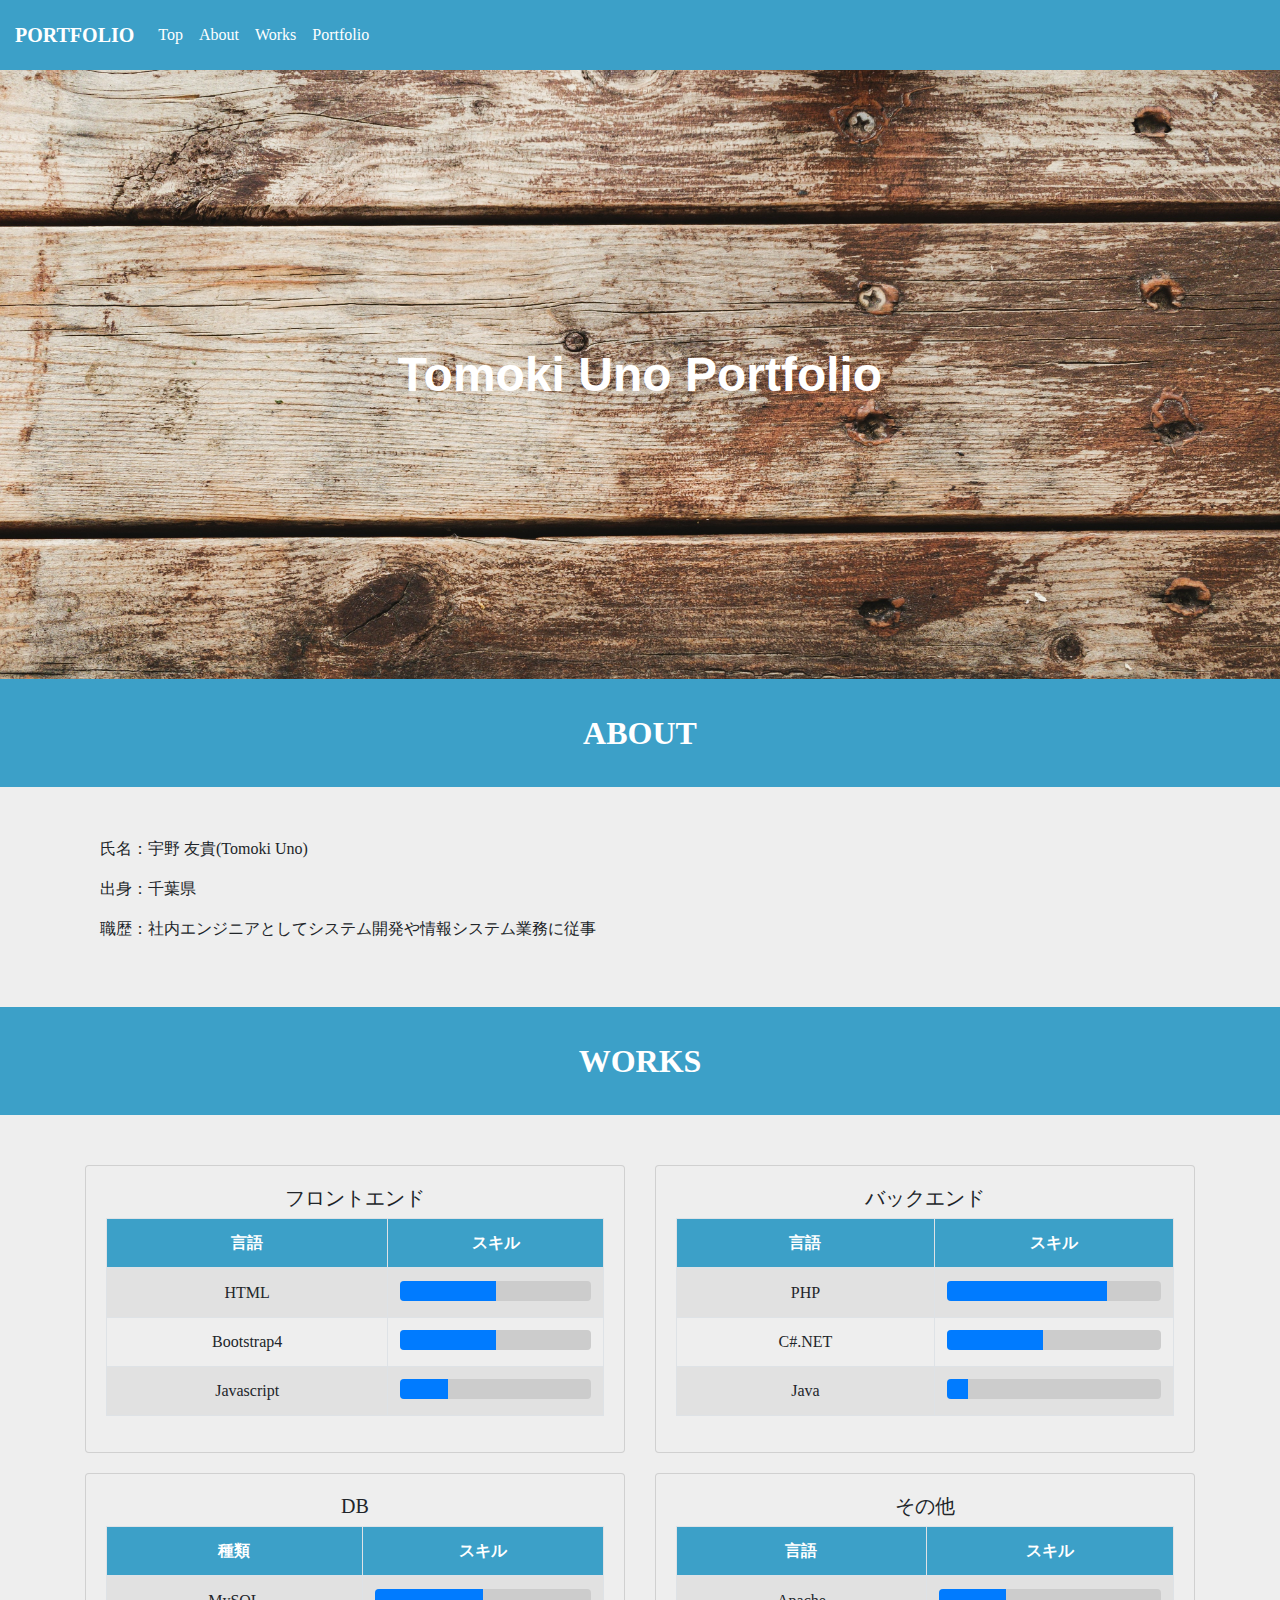
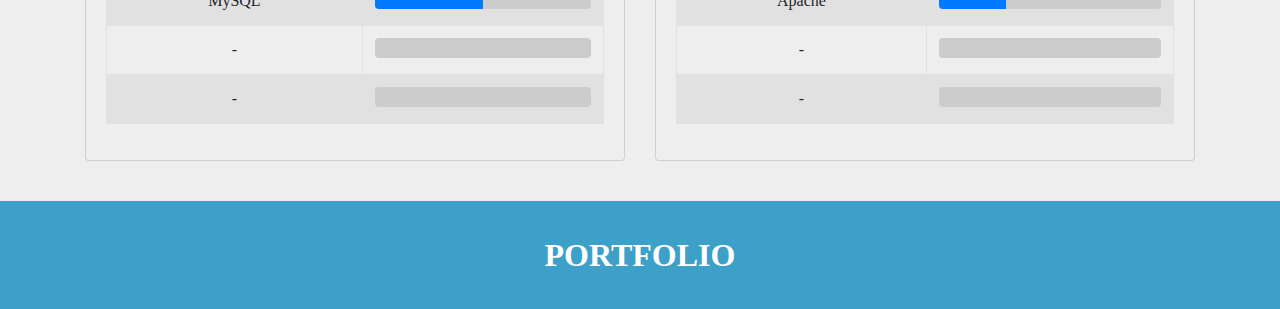
==== portfolio.html @ 9497e831 "更新20200306" ====
<!DOCTYPE html>
<html lang="ja">
  <head>
    <meta charset="utf-8">
    <meta http-equiv="X-UA-Compatible" content="IE=edge">
    <meta name="viewport" content="width=device-width, initial-scale=1">
    <title>t-uno-bmc's portfolio</title>
    <link href="bootstrap4/css/bootstrap.min.css" rel="stylesheet">
    <link href="bootstrap4/css/portfolios.css" rel="stylesheet">
    <script src="https://ajax.googleapis.com/ajax/libs/jquery/1.11.3/jquery.min.js"></script>
    <script src="https://code.jquery.com/jquery-3.3.1.slim.min.js" integrity="sha384-q8i/X+965DzO0rT7abK41JStQIAqVgRVzpbzo5smXKp4YfRvH+8abtTE1Pi6jizo" crossorigin="anonymous"></script>
    <script src="https://cdnjs.cloudflare.com/ajax/libs/popper.js/1.14.6/umd/popper.min.js" integrity="sha384-wHAiFfRlMFy6i5SRaxvfOCifBUQy1xHdJ/yoi7FRNXMRBu5WHdZYu1hA6ZOblgut" crossorigin="anonymous"></script>
    <script src="https://stackpath.bootstrapcdn.com/bootstrap/4.2.1/js/bootstrap.min.js" integrity="sha384-B0UglyR+jN6CkvvICOB2joaf5I4l3gm9GU6Hc1og6Ls7i6U/mkkaduKaBhlAXv9k" crossorigin="anonymous"></script>
    <script src="bootstrap4/js/bootstrap.min.js"></script>
  </head>
  <body>

    <header class="sticky-top">
      <nav class="navbar navbar-expand-xl navbar-light" id="tunopftop" style="padding: 15px; background-color: #3ca0c8;">
        <span class="navbar-brand"><font color="white">PORTFOLIO</font></span>
        <button class="navbar-toggler" type="button" data-toggle="collapse" data-target="#navbarNav" aria-controls="navbarNav" aria-expanded="false" aria-label="Toggle navigation">
          <span class="navbar-toggler-icon"></span>
        </button>
        <div class="collapse navbar-collapse" id="navbarNav">
          <div class="text-center">
            <ul class="navbar-nav">
              <li class="nav-item">
                <a class="nav-link" href="#tunopftop"><font color="white">Top</font></a>
              </li>
              <li class="nav-item">
                <a class="nav-link" href="#tunopfabout"><font color="white">About</font></a>
              </li>
              <li class="nav-item">
                <a class="nav-link" href=""><font color="white">Works</font></a>
              </li>
              <li class="nav-item">
                <a class="nav-link" href=""><font color="white">Portfolio</font></a>
              </li>
            </ul>
          </div>
        </div>
      </nav>
    </header>

    <div class="potitle">
      <img src="./portfolioimg/flooringwood.jpg">
      <span>Tomoki Uno Portfolio</span>
    </div>

    <div class="cotitle text-center" id="tunopfabout" style="padding:30px;">
      <span style="color: white;">ABOUT</span>
    </div>

    <div class="text-left wordcontents" style="background-color: #eee; padding-top: 50px; padding-bottom: 50px;">
      <div class="container">
        <div class="col-12 mx-auto">
          <p>氏名：宇野 友貴(Tomoki Uno)</p>
          <p>出身：千葉県</p>
          <p>職歴：社内エンジニアとしてシステム開発や情報システム業務に従事</p>
        </div>
      </div>
    </div>

    <div class="cotitle text-center" id="tunopfabout" style="padding:30px;">
      <span style="color: white;">WORKS</span>
    </div>

    <div style="background-color: #eee; padding-top: 10px; padding-bottom: 40px;">
      <div class="container" style="padding-top: 20px;">
        <div class="row">
          <div class="col-12 col-xl-6" style="padding-top: 20px;">
            <div class="card text-center" style="background-color: #eee">
              <div class="card-body">
                <h5>フロントエンド</h5>
                  <div class="table-responsive text-nowrap text-center">
                   <table class="table table-striped table-bordered">
                     <thead class="text-white">
                       <tr>
                         <th scope="col" style="background-color: #3ca0c8;">言語</th>
                         <th scope="col" style="background-color: #3ca0c8;">スキル</th>
                       </tr>
                     </thead>
                     <tbody>
                       <tr>
                         <td>HTML</td>
                         <td>
                           <div class="progress" style="background-color: #ccc; height: 20px;">
                            <div class="progress-bar" role="progressbar" style="width: 50%" aria-valuenow="50" aria-valuemin="0" aria-valuemax="100"></div>
                          </div>
                        </td>
                       </tr>
                       <tr>
                         <td>Bootstrap4</td>
                         <td>
                           <div class="progress" style="background-color: #ccc; height: 20px;">
                            <div class="progress-bar" role="progressbar" style="width: 50%" aria-valuenow="50" aria-valuemin="0" aria-valuemax="100"></div>
                          </div>
                         </td>
                       </tr>
                       <tr>
                         <td>Javascript</td>
                         <td>
                           <div class="progress" style="background-color: #ccc; height: 20px;">
                            <div class="progress-bar" role="progressbar" style="width: 25%" aria-valuenow="50" aria-valuemin="0" aria-valuemax="100"></div>
                          </div>
                         </td>
                       </tr>
                     </tbody>
                   </table>
                 </div>
              </div>
            </div>
          </div>

          <div class="col-12 col-xl-6" style="padding-top: 20px;">
            <div class="card text-center" style="background-color: #eee">
              <div class="card-body">
                <h5>バックエンド</h5>
                <div class="table-responsive text-nowrap text-center">
                 <table class="table table-striped table-bordered">
                   <thead class="text-white">
                     <tr>
                       <th scope="col" style="background-color: #3ca0c8;">言語</th>
                       <th scope="col" style="background-color: #3ca0c8;">スキル</th>
                     </tr>
                   </thead>
                   <tbody>
                     <tr>
                       <td>PHP</td>
                       <td>
                         <div class="progress" style="background-color: #ccc; height: 20px;">
                          <div class="progress-bar" role="progressbar" style="width: 75%" aria-valuenow="50" aria-valuemin="0" aria-valuemax="100"></div>
                        </div>
                       </td>
                     </tr>
                     <tr>
                       <td>C#.NET</td>
                       <td>
                         <div class="progress" style="background-color: #ccc; height: 20px;">
                          <div class="progress-bar" role="progressbar" style="width: 45%" aria-valuenow="50" aria-valuemin="0" aria-valuemax="100"></div>
                        </div>
                       </td>
                     </tr>
                     <tr>
                       <td>Java</td>
                       <td>
                         <div class="progress" style="background-color: #ccc; height: 20px;">
                          <div class="progress-bar" role="progressbar" style="width: 10%" aria-valuenow="50" aria-valuemin="0" aria-valuemax="100"></div>
                        </div>
                       </td>
                     </tr>
                   </tbody>
                 </table>
               </div>
              </div>
            </div>
          </div>

          <div class="col-12 col-xl-6" style="padding-top: 20px;">
            <div class="card text-center" style="background-color: #eee">
              <div class="card-body">
                <h5>DB</h5>
                <div class="table-responsive text-nowrap text-center">
                 <table class="table table-striped table-bordered">
                   <thead class="text-white">
                     <tr>
                       <th scope="col" style="background-color: #3ca0c8;">種類</th>
                       <th scope="col" style="background-color: #3ca0c8;">スキル</th>
                     </tr>
                   </thead>
                   <tbody>
                     <tr>
                       <td>MySQL</td>
                       <td>
                         <div class="progress" style="background-color: #ccc; height: 20px;">
                          <div class="progress-bar" role="progressbar" style="width: 50%" aria-valuenow="50" aria-valuemin="0" aria-valuemax="100"></div>
                        </div>
                       </td>
                     </tr>
                     <tr>
                       <td>-</td>
                       <td>
                         <div class="progress" style="background-color: #ccc; height: 20px;">
                          <div class="progress-bar" role="progressbar" style="width: 0%" aria-valuenow="50" aria-valuemin="0" aria-valuemax="100"></div>
                        </div>
                       </td>
                     </tr>
                     <tr>
                       <td>-</td>
                       <td>
                         <div class="progress" style="background-color: #ccc; height: 20px;">
                          <div class="progress-bar" role="progressbar" style="width: 0%" aria-valuenow="50" aria-valuemin="0" aria-valuemax="100"></div>
                        </div>
                       </td>
                     </tr>
                   </tbody>
                 </table>
               </div>
              </div>
            </div>
          </div>

          <div class="col-12 col-xl-6" style="padding-top: 20px;">
            <div class="card text-center" style="background-color: #eee">
              <div class="card-body">
                <h5>その他</h5>
                <div class="table-responsive text-nowrap text-center">
                 <table class="table table-striped table-bordered">
                   <thead class="text-white">
                     <tr>
                       <th scope="col" style="background-color: #3ca0c8;">言語</th>
                       <th scope="col" style="background-color: #3ca0c8;">スキル</th>
                     </tr>
                   </thead>
                   <tbody>
                     <tr>
                       <td>Apache</td>
                       <td>
                         <div class="progress" style="background-color: #ccc; height: 20px;">
                          <div class="progress-bar" role="progressbar" style="width: 30%" aria-valuenow="50" aria-valuemin="0" aria-valuemax="100"></div>
                        </div>
                       </td>
                     </tr>
                     <tr>
                       <td>-</td>
                       <td>
                         <div class="progress" style="background-color: #ccc; height: 20px;">
                          <div class="progress-bar" role="progressbar" style="width: 0%" aria-valuenow="50" aria-valuemin="0" aria-valuemax="100"></div>
                        </div>
                       </td>
                     </tr>
                     <tr>
                       <td>-</td>
                       <td>
                         <div class="progress" style="background-color: #ccc; height: 20px;">
                          <div class="progress-bar" role="progressbar" style="width: 0%" aria-valuenow="50" aria-valuemin="0" aria-valuemax="100"></div>
                        </div>
                       </td>
                     </tr>
                   </tbody>
                 </table>
               </div>
              </div>
            </div>
          </div>
        </div>
      </div>
    </div>

    <div class="cotitle text-center" id="tunopfabout" style="padding:30px;">
      <span style="color: white;">PORTFOLIO</span>
    </div>

  </body>
</html>
---- bootstrap4/css/portfolios.css ----
@charset "UTF-8";

body {
  background-color: #3ca0c8;
  font-family :Quicksand, 'Meiryo UI';
}

ul {
  list-style: none;
}

nav span {
  font-weight: bold;
}

progress {
  background-color: #ddd;
}

.potitle {
  position: relative;
}

.potitle span {
  position: absolute;
  color: white;
  font-weight: bold;
  font-size: 3em;
  font-family :Quicksand, sans-serif;
  -ms-transform: translate(-50%,-50%);
  -webkit-transform: translate(-50%,-50%);
  transform: translate(-50%,-50%);
  margin:0;
  padding:0;
  top: 50%;
  left: 50%;
}

.potitle img {
  width: 100%;
}

.cotitle span {
  font-weight: bold;
  font-size: 2em;
}

.card {
  background-color: #eee;
}

.table tr {
  text-align: center;
  vertical-align: middle;
}
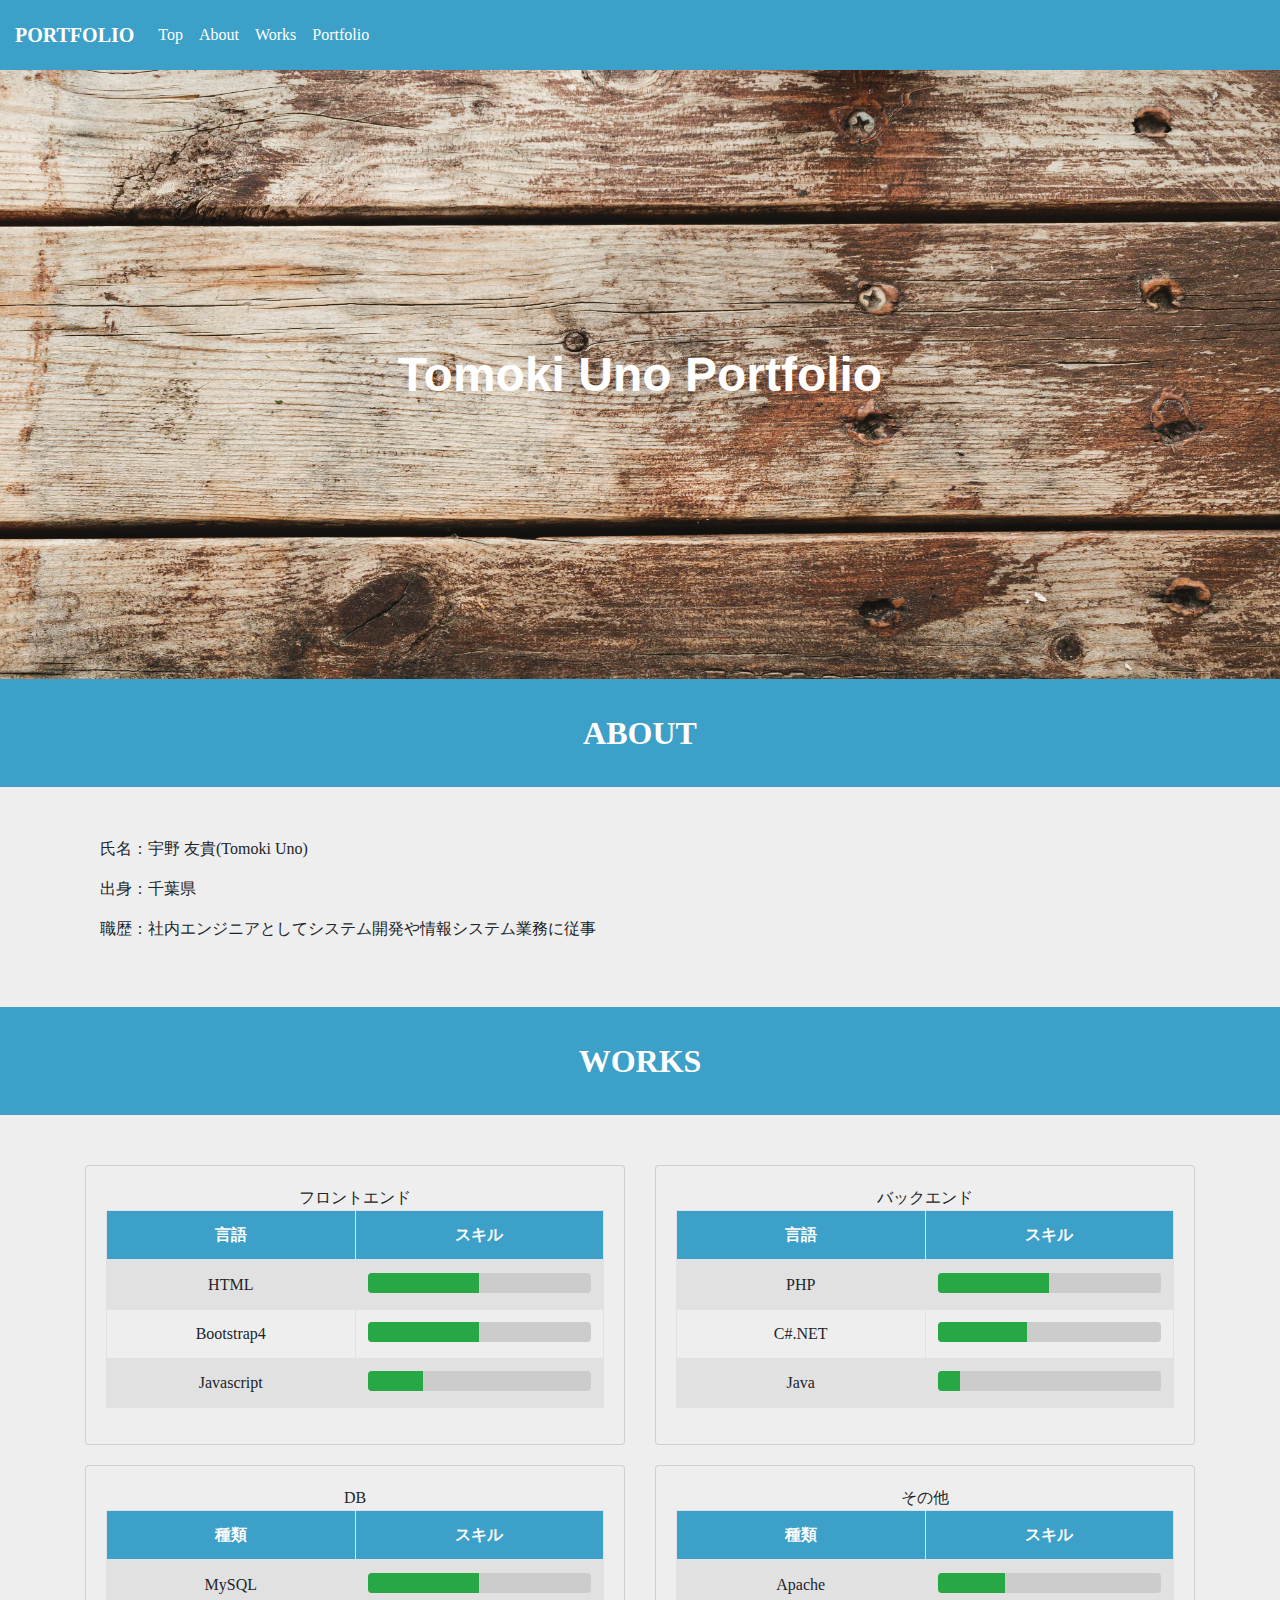
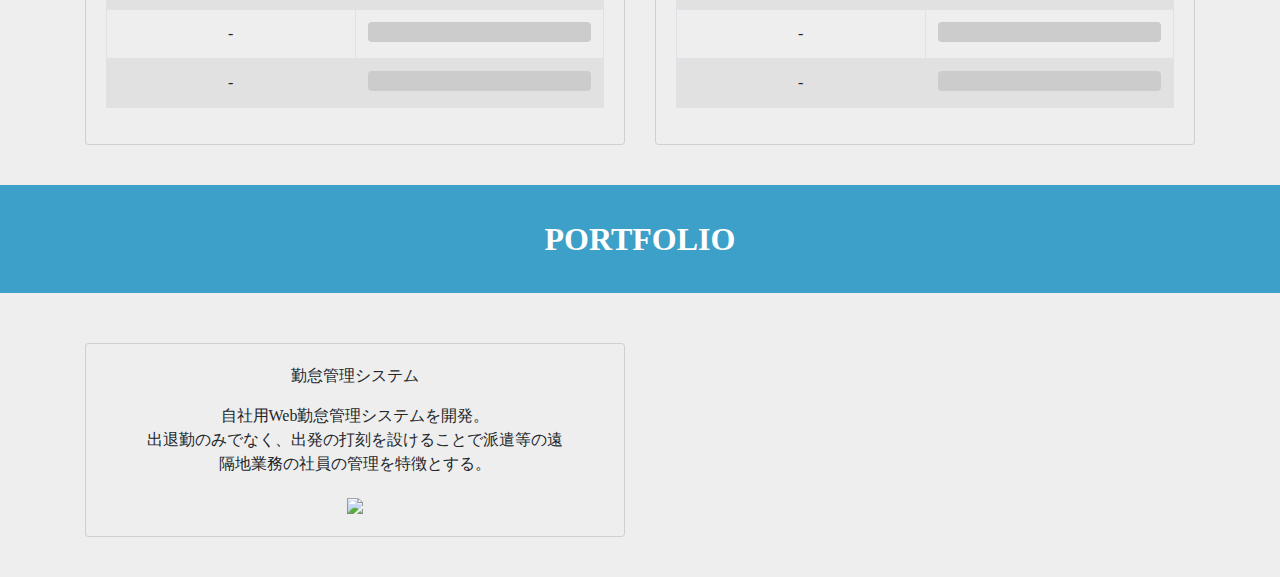
==== commit 4fbb03bb: "20200308" ====
--- a/portfolio.html
+++ b/portfolio.html
@@ -11,8 +11,8 @@
     <script src="https://code.jquery.com/jquery-3.3.1.slim.min.js" integrity="sha384-q8i/X+965DzO0rT7abK41JStQIAqVgRVzpbzo5smXKp4YfRvH+8abtTE1Pi6jizo" crossorigin="anonymous"></script>
     <script src="https://cdnjs.cloudflare.com/ajax/libs/popper.js/1.14.6/umd/popper.min.js" integrity="sha384-wHAiFfRlMFy6i5SRaxvfOCifBUQy1xHdJ/yoi7FRNXMRBu5WHdZYu1hA6ZOblgut" crossorigin="anonymous"></script>
     <script src="https://stackpath.bootstrapcdn.com/bootstrap/4.2.1/js/bootstrap.min.js" integrity="sha384-B0UglyR+jN6CkvvICOB2joaf5I4l3gm9GU6Hc1og6Ls7i6U/mkkaduKaBhlAXv9k" crossorigin="anonymous"></script>
-    <script src="bootstrap4/js/bootstrap.min.js"></script>
   </head>
+  <script src="bootstrap4/js/bootstrap.min.js"></script>
   <body>
 
     <header class="sticky-top">
@@ -71,13 +71,13 @@
           <div class="col-12 col-xl-6" style="padding-top: 20px;">
             <div class="card text-center" style="background-color: #eee">
               <div class="card-body">
-                <h5>フロントエンド</h5>
+                <span class="tabletitle">フロントエンド</span>
                   <div class="table-responsive text-nowrap text-center">
                    <table class="table table-striped table-bordered">
                      <thead class="text-white">
                        <tr>
-                         <th scope="col" style="background-color: #3ca0c8;">言語</th>
-                         <th scope="col" style="background-color: #3ca0c8;">スキル</th>
+                         <th scope="col" style="width: 50%; background-color: #3ca0c8;">言語</th>
+                         <th scope="col" style="width: 50%; background-color: #3ca0c8;">スキル</th>
                        </tr>
                      </thead>
                      <tbody>
@@ -85,7 +85,7 @@
                          <td>HTML</td>
                          <td>
                            <div class="progress" style="background-color: #ccc; height: 20px;">
-                            <div class="progress-bar" role="progressbar" style="width: 50%" aria-valuenow="50" aria-valuemin="0" aria-valuemax="100"></div>
+                            <div class="progress-bar bg-success" role="progressbar" style="width: 50%" aria-valuenow="50" aria-valuemin="0" aria-valuemax="100"></div>
                           </div>
                         </td>
                        </tr>
@@ -93,7 +93,7 @@
                          <td>Bootstrap4</td>
                          <td>
                            <div class="progress" style="background-color: #ccc; height: 20px;">
-                            <div class="progress-bar" role="progressbar" style="width: 50%" aria-valuenow="50" aria-valuemin="0" aria-valuemax="100"></div>
+                            <div class="progress-bar bg-success" role="progressbar" style="width: 50%" aria-valuenow="50" aria-valuemin="0" aria-valuemax="100"></div>
                           </div>
                          </td>
                        </tr>
@@ -101,7 +101,7 @@
                          <td>Javascript</td>
                          <td>
                            <div class="progress" style="background-color: #ccc; height: 20px;">
-                            <div class="progress-bar" role="progressbar" style="width: 25%" aria-valuenow="50" aria-valuemin="0" aria-valuemax="100"></div>
+                            <div class="progress-bar bg-success" role="progressbar" style="width: 25%" aria-valuenow="50" aria-valuemin="0" aria-valuemax="100"></div>
                           </div>
                          </td>
                        </tr>
@@ -115,13 +115,13 @@
           <div class="col-12 col-xl-6" style="padding-top: 20px;">
             <div class="card text-center" style="background-color: #eee">
               <div class="card-body">
-                <h5>バックエンド</h5>
+                <span class="tabletitle">バックエンド</span>
                 <div class="table-responsive text-nowrap text-center">
                  <table class="table table-striped table-bordered">
                    <thead class="text-white">
                      <tr>
-                       <th scope="col" style="background-color: #3ca0c8;">言語</th>
-                       <th scope="col" style="background-color: #3ca0c8;">スキル</th>
+                       <th scope="col" style="width: 50%; background-color: #3ca0c8;">言語</th>
+                       <th scope="col" style="width: 50%; background-color: #3ca0c8;">スキル</th>
                      </tr>
                    </thead>
                    <tbody>
@@ -129,7 +129,7 @@
                        <td>PHP</td>
                        <td>
                          <div class="progress" style="background-color: #ccc; height: 20px;">
-                          <div class="progress-bar" role="progressbar" style="width: 75%" aria-valuenow="50" aria-valuemin="0" aria-valuemax="100"></div>
+                          <div class="progress-bar bg-success" role="progressbar" style="width: 50%" aria-valuenow="50" aria-valuemin="0" aria-valuemax="100"></div>
                         </div>
                        </td>
                      </tr>
@@ -137,7 +137,7 @@
                        <td>C#.NET</td>
                        <td>
                          <div class="progress" style="background-color: #ccc; height: 20px;">
-                          <div class="progress-bar" role="progressbar" style="width: 45%" aria-valuenow="50" aria-valuemin="0" aria-valuemax="100"></div>
+                          <div class="progress-bar bg-success" role="progressbar" style="width: 40%" aria-valuenow="50" aria-valuemin="0" aria-valuemax="100"></div>
                         </div>
                        </td>
                      </tr>
@@ -145,7 +145,7 @@
                        <td>Java</td>
                        <td>
                          <div class="progress" style="background-color: #ccc; height: 20px;">
-                          <div class="progress-bar" role="progressbar" style="width: 10%" aria-valuenow="50" aria-valuemin="0" aria-valuemax="100"></div>
+                          <div class="progress-bar bg-success" role="progressbar" style="width: 10%" aria-valuenow="50" aria-valuemin="0" aria-valuemax="100"></div>
                         </div>
                        </td>
                      </tr>
@@ -159,13 +159,13 @@
           <div class="col-12 col-xl-6" style="padding-top: 20px;">
             <div class="card text-center" style="background-color: #eee">
               <div class="card-body">
-                <h5>DB</h5>
+                <span class="tabletitle">DB</span>
                 <div class="table-responsive text-nowrap text-center">
                  <table class="table table-striped table-bordered">
                    <thead class="text-white">
                      <tr>
-                       <th scope="col" style="background-color: #3ca0c8;">種類</th>
-                       <th scope="col" style="background-color: #3ca0c8;">スキル</th>
+                       <th scope="col" style="width: 50%; background-color: #3ca0c8;">種類</th>
+                       <th scope="col" style="width: 50%; background-color: #3ca0c8;">スキル</th>
                      </tr>
                    </thead>
                    <tbody>
@@ -173,23 +173,23 @@
                        <td>MySQL</td>
                        <td>
                          <div class="progress" style="background-color: #ccc; height: 20px;">
-                          <div class="progress-bar" role="progressbar" style="width: 50%" aria-valuenow="50" aria-valuemin="0" aria-valuemax="100"></div>
-                        </div>
-                       </td>
-                     </tr>
-                     <tr>
-                       <td>-</td>
-                       <td>
-                         <div class="progress" style="background-color: #ccc; height: 20px;">
-                          <div class="progress-bar" role="progressbar" style="width: 0%" aria-valuenow="50" aria-valuemin="0" aria-valuemax="100"></div>
-                        </div>
-                       </td>
-                     </tr>
-                     <tr>
-                       <td>-</td>
-                       <td>
-                         <div class="progress" style="background-color: #ccc; height: 20px;">
-                          <div class="progress-bar" role="progressbar" style="width: 0%" aria-valuenow="50" aria-valuemin="0" aria-valuemax="100"></div>
+                          <div class="progress-bar bg-success" role="progressbar" style="width: 50%" aria-valuenow="50" aria-valuemin="0" aria-valuemax="100"></div>
+                        </div>
+                       </td>
+                     </tr>
+                     <tr>
+                       <td>-</td>
+                       <td>
+                         <div class="progress" style="background-color: #ccc; height: 20px;">
+                          <div class="progress-bar bg-success" role="progressbar" style="width: 0%" aria-valuenow="50" aria-valuemin="0" aria-valuemax="100"></div>
+                        </div>
+                       </td>
+                     </tr>
+                     <tr>
+                       <td>-</td>
+                       <td>
+                         <div class="progress" style="background-color: #ccc; height: 20px;">
+                          <div class="progress-bar bg-success" role="progressbar" style="width: 0%" aria-valuenow="50" aria-valuemin="0" aria-valuemax="100"></div>
                         </div>
                        </td>
                      </tr>
@@ -203,13 +203,13 @@
           <div class="col-12 col-xl-6" style="padding-top: 20px;">
             <div class="card text-center" style="background-color: #eee">
               <div class="card-body">
-                <h5>その他</h5>
+                <span class="tabletitle">その他</span>
                 <div class="table-responsive text-nowrap text-center">
                  <table class="table table-striped table-bordered">
                    <thead class="text-white">
                      <tr>
-                       <th scope="col" style="background-color: #3ca0c8;">言語</th>
-                       <th scope="col" style="background-color: #3ca0c8;">スキル</th>
+                       <th scope="col" style="width: 50%; background-color: #3ca0c8;">種類</th>
+                       <th scope="col" style="width: 50%; background-color: #3ca0c8;">スキル</th>
                      </tr>
                    </thead>
                    <tbody>
@@ -217,23 +217,23 @@
                        <td>Apache</td>
                        <td>
                          <div class="progress" style="background-color: #ccc; height: 20px;">
-                          <div class="progress-bar" role="progressbar" style="width: 30%" aria-valuenow="50" aria-valuemin="0" aria-valuemax="100"></div>
-                        </div>
-                       </td>
-                     </tr>
-                     <tr>
-                       <td>-</td>
-                       <td>
-                         <div class="progress" style="background-color: #ccc; height: 20px;">
-                          <div class="progress-bar" role="progressbar" style="width: 0%" aria-valuenow="50" aria-valuemin="0" aria-valuemax="100"></div>
-                        </div>
-                       </td>
-                     </tr>
-                     <tr>
-                       <td>-</td>
-                       <td>
-                         <div class="progress" style="background-color: #ccc; height: 20px;">
-                          <div class="progress-bar" role="progressbar" style="width: 0%" aria-valuenow="50" aria-valuemin="0" aria-valuemax="100"></div>
+                          <div class="progress-bar bg-success" role="progressbar" style="width: 30%" aria-valuenow="50" aria-valuemin="0" aria-valuemax="100"></div>
+                        </div>
+                       </td>
+                     </tr>
+                     <tr>
+                       <td>-</td>
+                       <td>
+                         <div class="progress" style="background-color: #ccc; height: 20px;">
+                          <div class="progress-bar bg-success" role="progressbar" style="width: 0%" aria-valuenow="50" aria-valuemin="0" aria-valuemax="100"></div>
+                        </div>
+                       </td>
+                     </tr>
+                     <tr>
+                       <td>-</td>
+                       <td>
+                         <div class="progress" style="background-color: #ccc; height: 20px;">
+                          <div class="progress-bar bg-success" role="progressbar" style="width: 0%" aria-valuenow="50" aria-valuemin="0" aria-valuemax="100"></div>
                         </div>
                        </td>
                      </tr>
@@ -251,5 +251,28 @@
       <span style="color: white;">PORTFOLIO</span>
     </div>
 
+    <div style="background-color: #eee; padding-top: 10px; padding-bottom: 40px;">
+      <div class="container" style="padding-top: 20px;">
+        <div class="row">
+          <div class="col-12 col-xl-6" style="padding-top: 20px;">
+            <div class="card text-center" style="background-color: #eee">
+              <div class="card-body">
+                <p class="tabletitle">勤怠管理システム</p>
+                <div class="col-11 mx-auto">
+                  <p>
+                    自社用Web勤怠管理システムを開発。
+                    </br>
+                    出退勤のみでなく、出発の打刻を設けることで派遣等の遠隔地業務の社員の管理を特徴とする。
+                  </p>
+                </div>
+                <img src="./portfolioimg/STSConnectSamn.png">
+              </div>
+            </div>
+          </div>
+        </div>
+      </div>
+    </div>
+
+
   </body>
 </html>
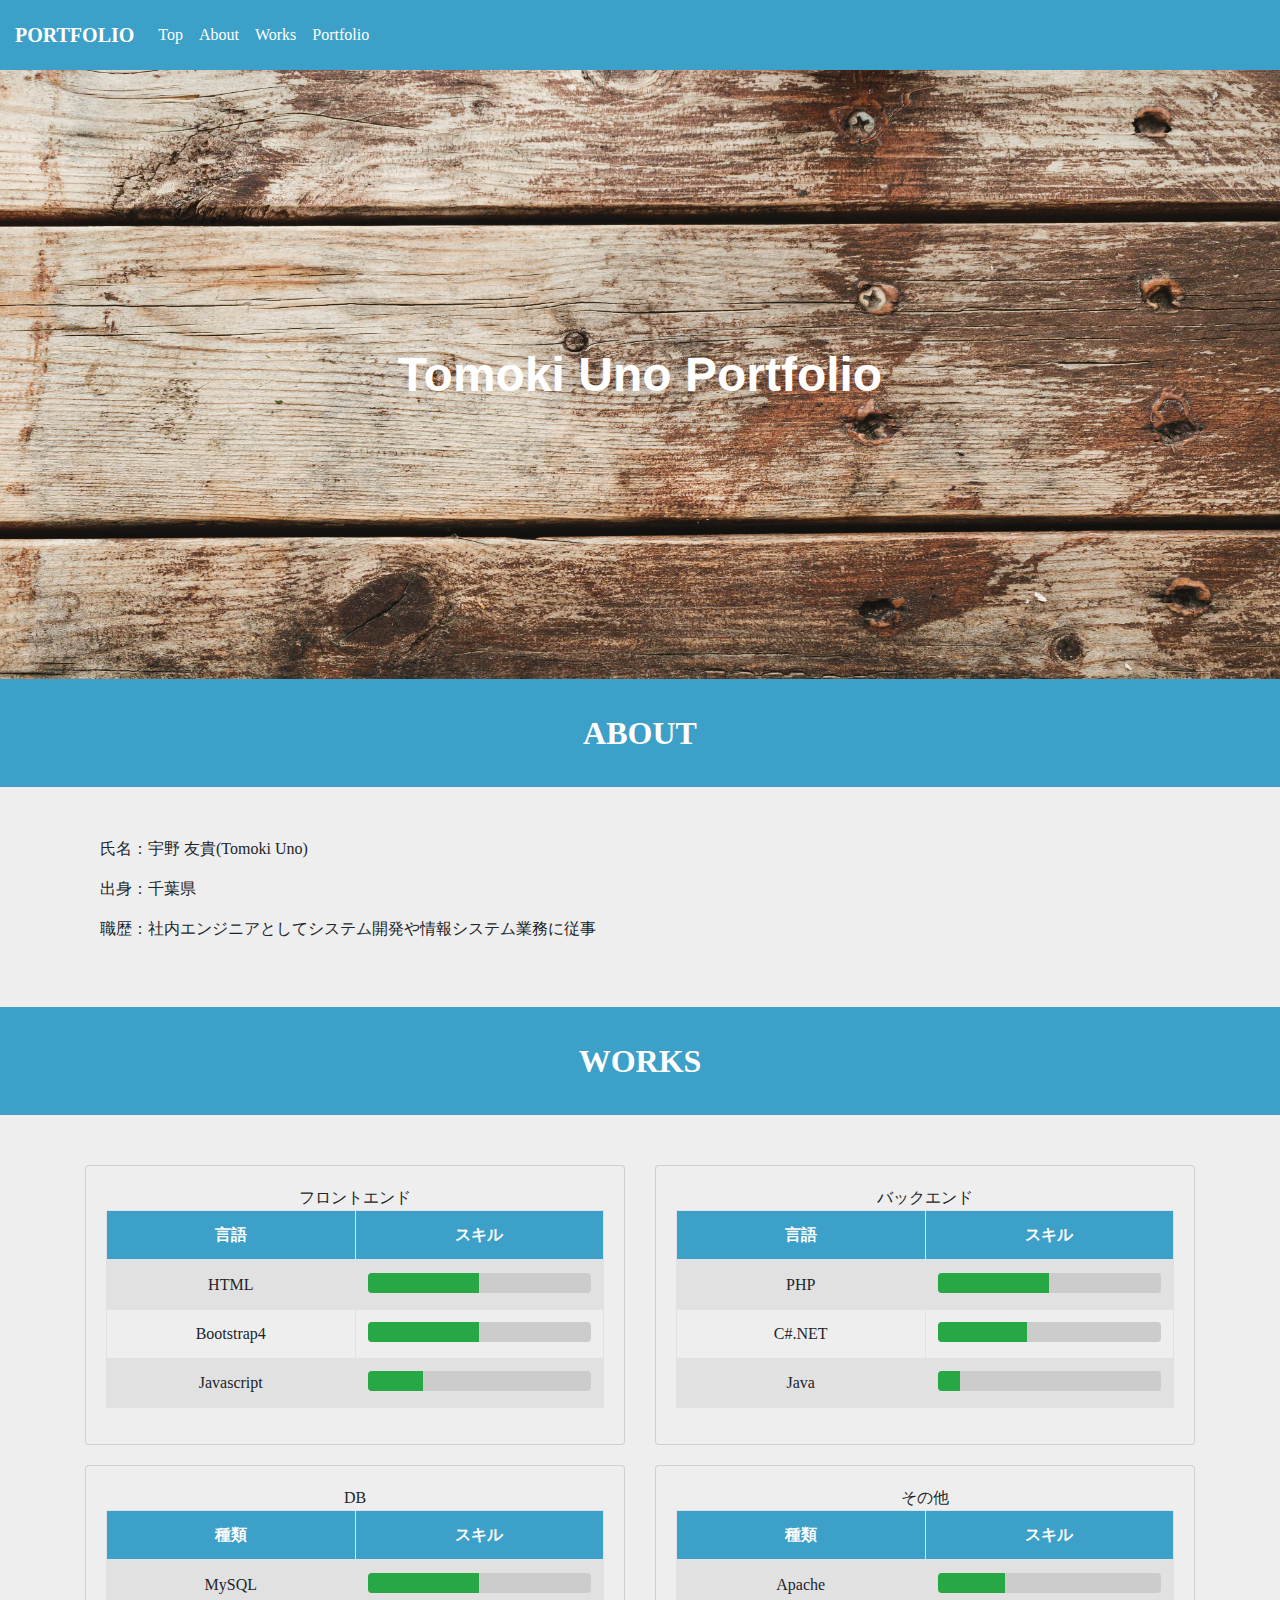
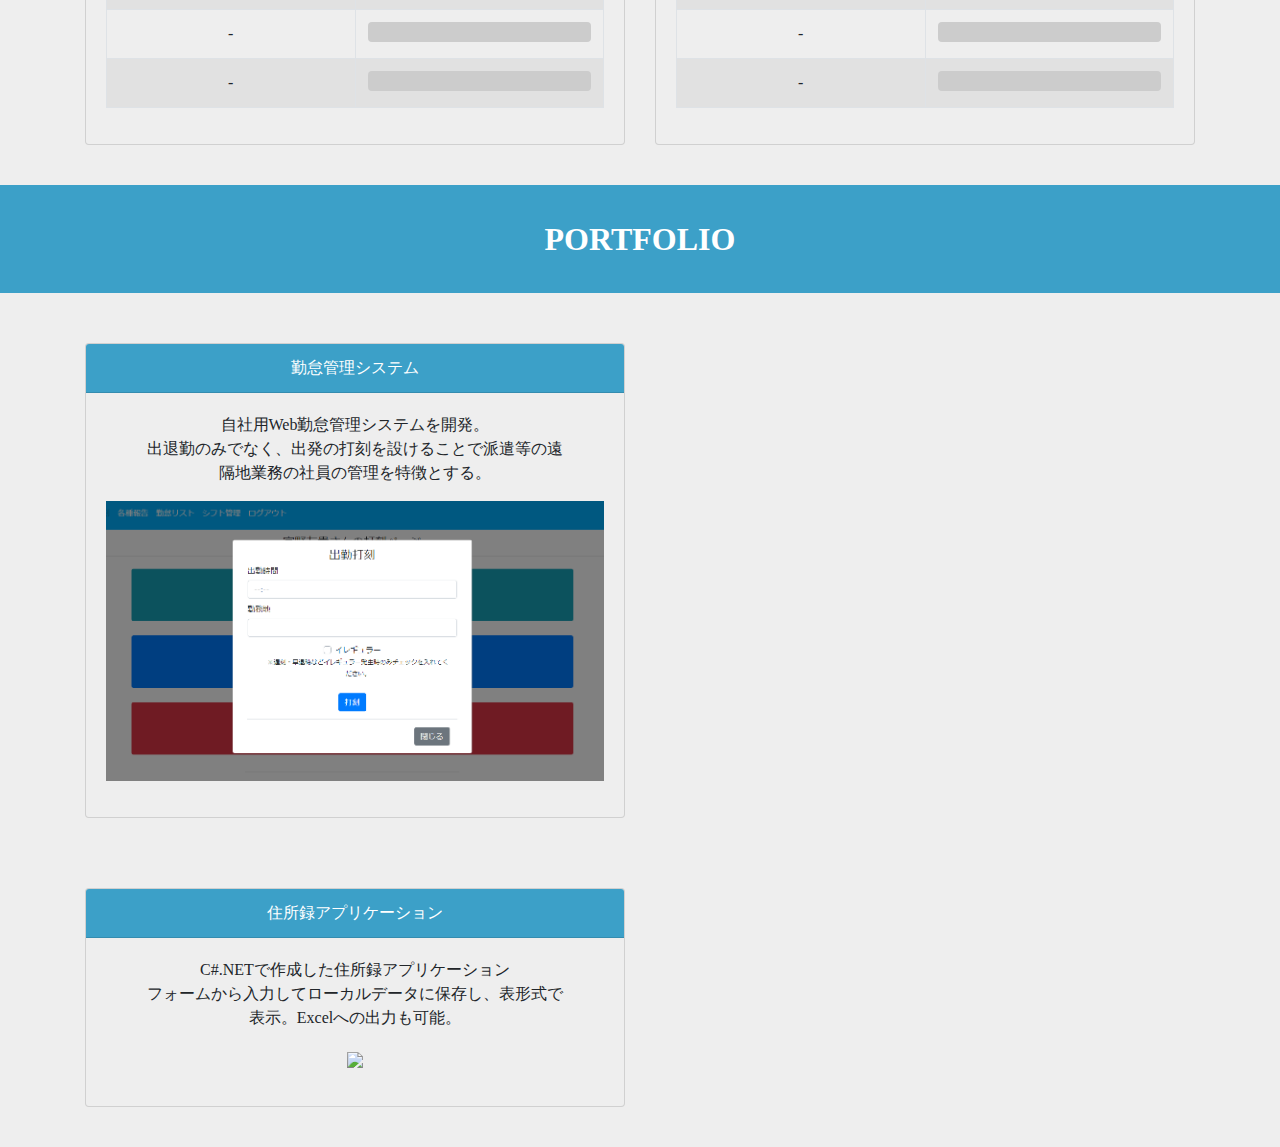
==== commit 46dc7f10: "20200316" ====
--- a/portfolio.html
+++ b/portfolio.html
@@ -16,7 +16,7 @@
   <body>
 
     <header class="sticky-top">
-      <nav class="navbar navbar-expand-xl navbar-light" id="tunopftop" style="padding: 15px; background-color: #3ca0c8;">
+      <nav class="navbar navbar-expand-sm navbar-light" id="tunopftop" style="padding: 15px; background-color: #3ca0c8;">
         <span class="navbar-brand"><font color="white">PORTFOLIO</font></span>
         <button class="navbar-toggler" type="button" data-toggle="collapse" data-target="#navbarNav" aria-controls="navbarNav" aria-expanded="false" aria-label="Toggle navigation">
           <span class="navbar-toggler-icon"></span>
@@ -25,16 +25,16 @@
           <div class="text-center">
             <ul class="navbar-nav">
               <li class="nav-item">
-                <a class="nav-link" href="#tunopftop"><font color="white">Top</font></a>
+                <a class="nav-link" href="#"><font color="white">Top</font></a>
               </li>
               <li class="nav-item">
                 <a class="nav-link" href="#tunopfabout"><font color="white">About</font></a>
               </li>
               <li class="nav-item">
-                <a class="nav-link" href=""><font color="white">Works</font></a>
+                <a class="nav-link" href="#tunopfworks"><font color="white">Works</font></a>
               </li>
               <li class="nav-item">
-                <a class="nav-link" href=""><font color="white">Portfolio</font></a>
+                <a class="nav-link" href="#tunopfpofo"><font color="white">Portfolio</font></a>
               </li>
             </ul>
           </div>
@@ -61,7 +61,7 @@
       </div>
     </div>
 
-    <div class="cotitle text-center" id="tunopfabout" style="padding:30px;">
+    <div class="cotitle text-center" id="tunopfworks" style="padding:30px;">
       <span style="color: white;">WORKS</span>
     </div>
 
@@ -247,17 +247,19 @@
       </div>
     </div>
 
-    <div class="cotitle text-center" id="tunopfabout" style="padding:30px;">
+    <div class="cotitle text-center" id="tunopfpofo" style="padding:30px;">
       <span style="color: white;">PORTFOLIO</span>
     </div>
 
-    <div style="background-color: #eee; padding-top: 10px; padding-bottom: 40px;">
+    <div style="background-color: #eee; padding-top: 10px; padding-bottom: 20px;">
       <div class="container" style="padding-top: 20px;">
         <div class="row">
           <div class="col-12 col-xl-6" style="padding-top: 20px;">
             <div class="card text-center" style="background-color: #eee">
-              <div class="card-body">
-                <p class="tabletitle">勤怠管理システム</p>
+              <div class="card-header" style="background-color: #3ca0c8">
+                <span class="tabletitle"><font color="#fff">勤怠管理システム</font></span>
+              </div>
+              <div class="card-body">
                 <div class="col-11 mx-auto">
                   <p>
                     自社用Web勤怠管理システムを開発。
@@ -265,7 +267,9 @@
                     出退勤のみでなく、出発の打刻を設けることで派遣等の遠隔地業務の社員の管理を特徴とする。
                   </p>
                 </div>
-                <img src="./portfolioimg/STSConnectSamn.png">
+                <p class="imgausize">
+                  <img src="./portfolioimg/STSConnectSamn.png">
+                </p>
               </div>
             </div>
           </div>
@@ -273,6 +277,31 @@
       </div>
     </div>
 
+    <div style="background-color: #eee; padding-top: 10px; padding-bottom: 40px;">
+      <div class="container" style="padding-top: 20px;">
+        <div class="row">
+          <div class="col-12 col-xl-6" style="padding-top: 20px;">
+            <div class="card text-center" style="background-color: #eee">
+              <div class="card-header" style="background-color: #3ca0c8">
+                <span class="tabletitle"><font color="#fff">住所録アプリケーション</font></span>
+              </div>
+              <div class="card-body">
+                <div class="col-11 mx-auto">
+                  <p>
+                    C#.NETで作成した住所録アプリケーション
+                    </br>
+                    フォームから入力してローカルデータに保存し、表形式で表示。Excelへの出力も可能。
+                  </p>
+                </div>
+                <p class="imgausize">
+                  <img src="./portfolioimg/DateList.png">
+                </p>
+              </div>
+            </div>
+          </div>
+        </div>
+      </div>
+    </div>
 
   </body>
 </html>
--- a/bootstrap4/css/portfolios.css
+++ b/bootstrap4/css/portfolios.css
@@ -53,3 +53,8 @@
   text-align: center;
   vertical-align: middle;
 }
+
+img {
+  max-width: 100%;
+  height: auto;
+}
